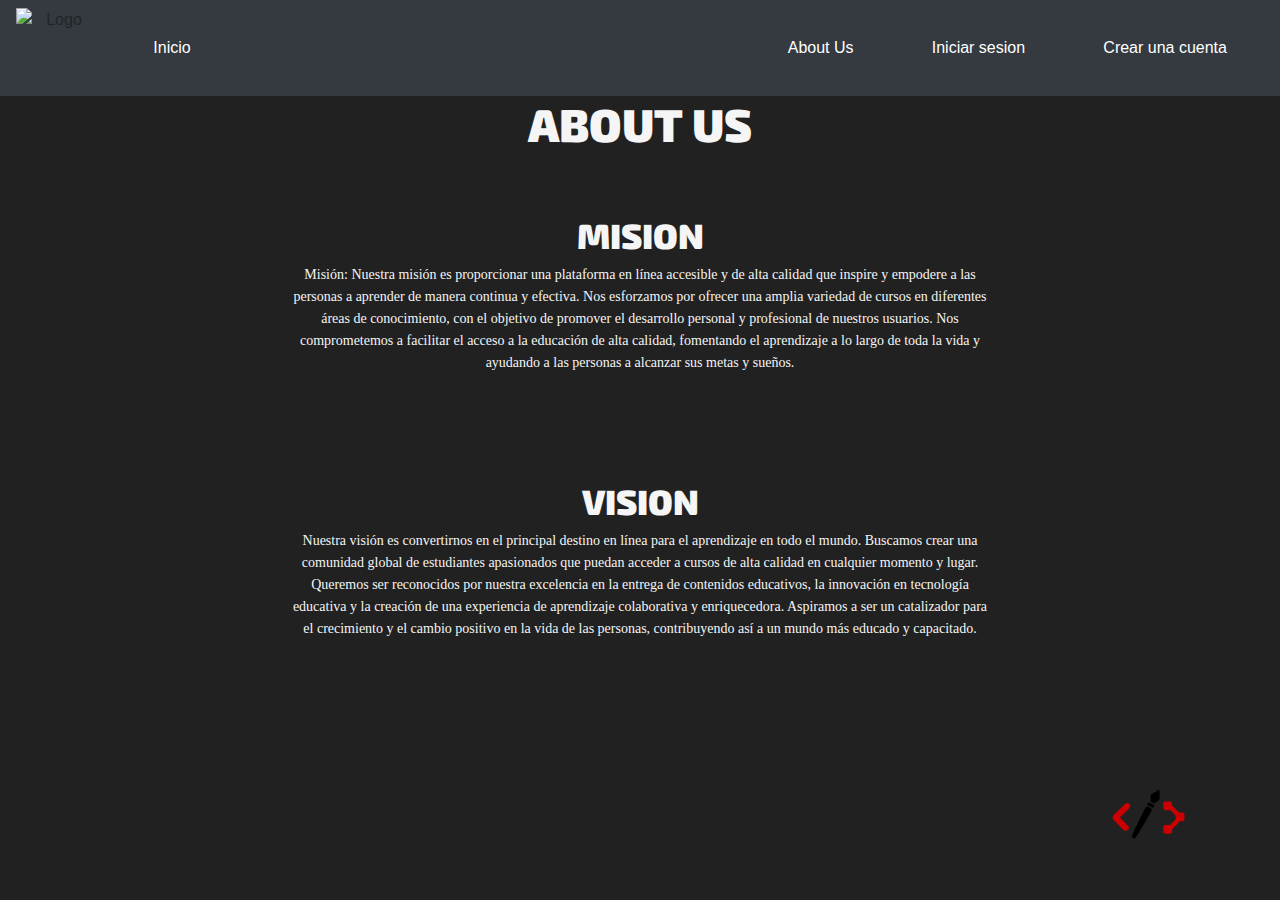
==== html/Acerca_de.html @ 177e8786 "se agregaron todas las paginas" ====
<!DOCTYPE html>
<html lang="en">

<head>
    <meta charset="UTF-8">
    <meta name="viewport" content="width=device-width, initial-scale=1.0">
    <link href="//maxcdn.bootstrapcdn.com/bootstrap/4.1.1/css/bootstrap.min.css" rel="stylesheet" id="bootstrap-css">
    <script src="//maxcdn.bootstrapcdn.com/bootstrap/4.1.1/js/bootstrap.min.js"></script>
    <script src="//cdnjs.cloudflare.com/ajax/libs/jquery/3.2.1/jquery.min.js"></script>
    <!--texta alaig-->
    <link href="//maxcdn.bootstrapcdn.com/bootstrap/4.1.1/css/bootstrap.min.css" rel="stylesheet" id="bootstrap-css">
    <script src="//maxcdn.bootstrapcdn.com/bootstrap/4.1.1/js/bootstrap.min.js"></script>
    <script src="//cdnjs.cloudflare.com/ajax/libs/jquery/3.2.1/jquery.min.js"></script>


    <link rel="stylesheet" href="../assets/CSS/Acerca_de.css">
    <title>Document</title>
</head>

<body>


    <header>
        <nav class="navbar navbar-expand-lg navbar-dark bg-dark ">
            <img src="assets/img/OIG.jpeg" alt="Logo" width="80" height="80"
                class="d-inline-block align-top imagen-redondeada">

            <!--src="https://d1yjjnpx0p53s8.cloudfront.net/styles/logo-thumbnail/s3/0022/4736/brand.gif?itok=QRK3Br9L" -->
            <a class="navbar-brand" href="#"><img height="100" src="/HTML/Carpeta2/assets/imagenes/logo.png" alt=""></a>
            <button class="navbar-toggler" type="button" data-toggle="collapse" data-target="#navbarSupportedContent"
                aria-controls="navbarSupportedContent" aria-expanded="false" aria-label="Toggle navigation">
                <span class="navbar-toggler-icon"></span>
            </button>
            <div class="collapse navbar-collapse" id="navbarSupportedContent">

                <ul class="navbar-nav mr-auto">
                    <li class="nav-item active">
                        <a class="nav-link" href="#"><img src="assets/img/work-from-home.png" alt="" height="30"> Inicio
                            <span class="sr-only">(current)</span></a>
                    </li>
                </ul>


                <ul class="navbar-nav mr-auto">

                </ul>
                <ul class="navbar-nav mr-auto">

                </ul>
                <ul class="navbar-nav mr-auto">

                </ul>

                <ul class="navbar-nav mr-auto">

                </ul>

                <ul class="navbar-nav mr-auto">

                </ul>
                <ul class="navbar-nav mr-auto">

                </ul>

                <ul class="navbar-nav mr-auto">

                </ul>
                <ul class="navbar-nav mr-auto">
                </ul>
                <ul class="navbar-nav mr-auto">

                </ul>
                <ul class="navbar-nav mr-auto">
                    <li class="nav-item active">
                        <a class="nav-link" href="html/Acerca_de.html"><img src="assets/img/acerca-de.png" alt=""
                                height="30"> About Us<span class="sr-only">(current)</span></a>
                    </li>
                </ul>

                <ul class="navbar-nav mr-auto">
                    <li class="nav-item active">
                        <a class="nav-link" href="html/login.html"> <img src="assets/img/iniciar-sesion.png" alt=""
                                height="30">
                            Iniciar sesion <span class="sr-only">(current)</span></a>
                    </li>
                </ul>
                <ul class="navbar-nav mr-auto">
                    <li class="nav-item active">
                        <a class="nav-link" href="html/registro.html"><img src="assets/img/anadir-cuenta.png" alt=""
                                height="30"> Crear
                            una cuenta<span class="sr-only">(current)</span></a>
                    </li>
                </ul>

            </div>
        </nav>


    </header>


    <!--pagina -->
    <h1>
        ABOUT US
        <br>
        <img src="https://image.ibb.co/nk616F/Layer_1_copy_21.png" width="47" height="11" align="center">
    </h1>
    <h2>MISION</h2>
    <article>
        <p>
            Misión:
            Nuestra misión es proporcionar una plataforma en línea accesible y de alta calidad que inspire y empodere a
            las personas a aprender de manera continua y efectiva. Nos esforzamos por ofrecer una amplia variedad de
            cursos en diferentes áreas de conocimiento, con el objetivo de promover el desarrollo personal y profesional
            de nuestros usuarios. Nos comprometemos a facilitar el acceso a la educación de alta calidad, fomentando el
            aprendizaje a lo largo de toda la vida y ayudando a las personas a alcanzar sus metas y sueños.
        </p>
    </article>

    <h2>Vision</h2>
    <article>
        <p>
            Nuestra visión es convertirnos en el principal destino en línea para el aprendizaje en todo el mundo.
            Buscamos crear una comunidad global de estudiantes apasionados que puedan acceder a cursos de alta calidad
            en cualquier momento y lugar. Queremos ser reconocidos por nuestra excelencia en la entrega de contenidos
            educativos, la innovación en tecnología educativa y la creación de una experiencia de aprendizaje
            colaborativa y enriquecedora. Aspiramos a ser un catalizador para el crecimiento y el cambio positivo en la
            vida de las personas, contribuyendo así a un mundo más educado y capacitado.
        </p>
    </article>

    <div class="logo">
        <svg version="1.0" xmlns="http://www.w3.org/2000/svg" width="200.000000pt" height="137.000000pt"
            viewBox="0 0 100.000000 499.000000" preserveAspectRatio="xMidYMid meet">
            <g transform="translate(0,200) scale(0.100000,-0.100000)" fill="#c00" stroke="none">
                <g class="all">
                    <g class="over">
                        <path d="M1412 1018 c-8 -8 -12 -47 -12 -108 0 -61 4 -100 12 -108 7 -7 44
        -12 97 -12 l86 0 72 -72 c71 -71 73 -74 73 -123 0 -50 -1 -52 -78 -128 l-77
        -77 -81 0 c-49 0 -85 -5 -92 -12 -16 -16 -16 -200 0 -216 16 -16 200 -16 216
        0 7 7 12 35 12 63 l0 50 108 108 107 107 51 0 c27 0 55 5 62 12 16 16 16 200
        0 216 -7 7 -40 12 -78 12 l-65 0 -93 93 c-89 89 -92 94 -92 138 0 25 -5 50
        -12 57 -16 16 -200 16 -216 0z" />
                    </g>
                    <g class="less">
                        <path d="M200 813 l-180 -178 0 -45 c0 -44 1 -46 158 -202 148 -147 161 -158
        196 -158 48 0 86 36 86 81 0 28 -17 49 -122 156 l-122 123 142 143 c125 125
        142 146 142 175 0 45 -38 82 -84 82 -32 0 -51 -16 -216 -177z" />
                    </g>
                    <g class="pen">
                        <path d="M1171 1285 l-115 -73 -1 -90 -1 -90 53 -26 54 -26 49 39 c28 22 59
        43 70 46 19 6 20 15 20 151 0 79 -3 144 -7 143 -5 0 -59 -34 -122 -74z" />
                        <path d="M976 974 c-9 -20 -16 -37 -14 -39 2 -1 38 -20 80 -43 l77 -41 21 33
        c11 18 20 36 20 39 0 6 -150 87 -161 87 -3 0 -13 -16 -23 -36z" />
                        <path d="M932 888 c-21 -26 -222 -426 -307 -612 -58 -127 -84 -197 -81 -211 7
        -26 56 -50 84 -41 25 8 428 683 465 778 5 14 -7 25 -56 52 -82 46 -92 49 -105
        34z" />
                    </g>
                </g>
            </g>
        </svg>
    </div>
</body>

</html>
---- assets/CSS/Acerca_de.css ----
@import url('https://fonts.googleapis.com/css?family=Exo+2:700');

* {
    margin: 0 auto;
    padding: 0;
}

body {
    background: url("https://image.ibb.co/mJ9tLa/image.png");
    background-color: #212121;
    background-blend-mode: overlay;
    background-position: center;
    background-size: cover;
    text-align: center;
}

h1 {
    color: whitesmoke;
    font-family: 'Exo 2', sans-serif;
    font-size: 46px;
    font-weight: 900;
    text-transform: uppercase;
}
h2 {
    color: whitesmoke;
    font-family: 'Exo 2', sans-serif;
    font-size: 35px;
    font-weight: 900;
    text-transform: uppercase;
}
p {
    max-width: 700px;
    min-height: 200px;
    padding: 0;
    color: whitesmoke;
    font-family: OpenSans;
    font-size: 14px;
    font-weight: 300;
    line-height: 22px;
}

.square {
    height: 60px;
    width: 60px;
    border: 1px dashed white;
    margin: 0 0 0 55px;
    /*   padding: 1px; resize squares */
    background-color: rgba(255, 255, 255, 0.2);
    display: inline-block;
    transform: rotateZ(44deg);
}

.square:hover {
    background-color: rgba(27, 182, 239, 0.2);
    transition: ease 0.2s;
    cursor: pointer;
}

.square .icons {
    position: absolute;
    transform: rotateZ(-44deg);
    margin: 20px 0 0px 21px;
}

.fa-facebook,
.fa-twitter,
.fa-dribbbler,
.fa-youtube,
.fa-dribbble {
    width: 11px;
    height: 22px;
    color: white;
    font-family: FontAwesome;
    font-size: 23px;
    font-weight: 400;
    text-transform: uppercase;
}

.square:hover .fa-facebook {
    color: rgba(59, 89, 152, 1)
}

.square:hover .fa-twitter {
    color: rgba(27, 182, 239, 1)
}

.square:hover .fa-dribbble {
    color: rgba(199, 59, 111, 1)
}

.square:hover .fa-youtube {
    color: rgba(229, 45, 39, 1)
}

.logo {
    margin: 1em;
    position: fixed;
    bottom: -72px;
    z-index: 99999999999;
    right: 0;
}

svg {}

.pen {
    fill: black;
    animation: rotateInDownLeft 3s forwards;
}

.all {
    animation: rotateOut 3s forwards;
}

@keyframes rotateInDownLeft {
    from {
        transform-origin: left bottom;
        transform: rotate3d(0, 0, 0, 0deg);
        opacity: 1;
    }

    to {
        -webkit-transform-origin: left bottom;
        transform-origin: left bottom;
        transform: ;
        transform: translateX(850px) translateY(-83px) rotate3d(0, 0, 1, -60deg);
        opacity: 1;
    }
}

@keyframes rotateOut {
    from {
        -webkit-transform-origin: center;
        transform-origin: center;
        opacity: 1;
    }

    to {
        -webkit-transform-origin: center;
        transform-origin: center;
        -webkit-transform: rotate3d(0, 0, 1, 90deg);
        transform: rotate3d(0, 0, 1, 90deg);
        opacity: 1;
    }
}
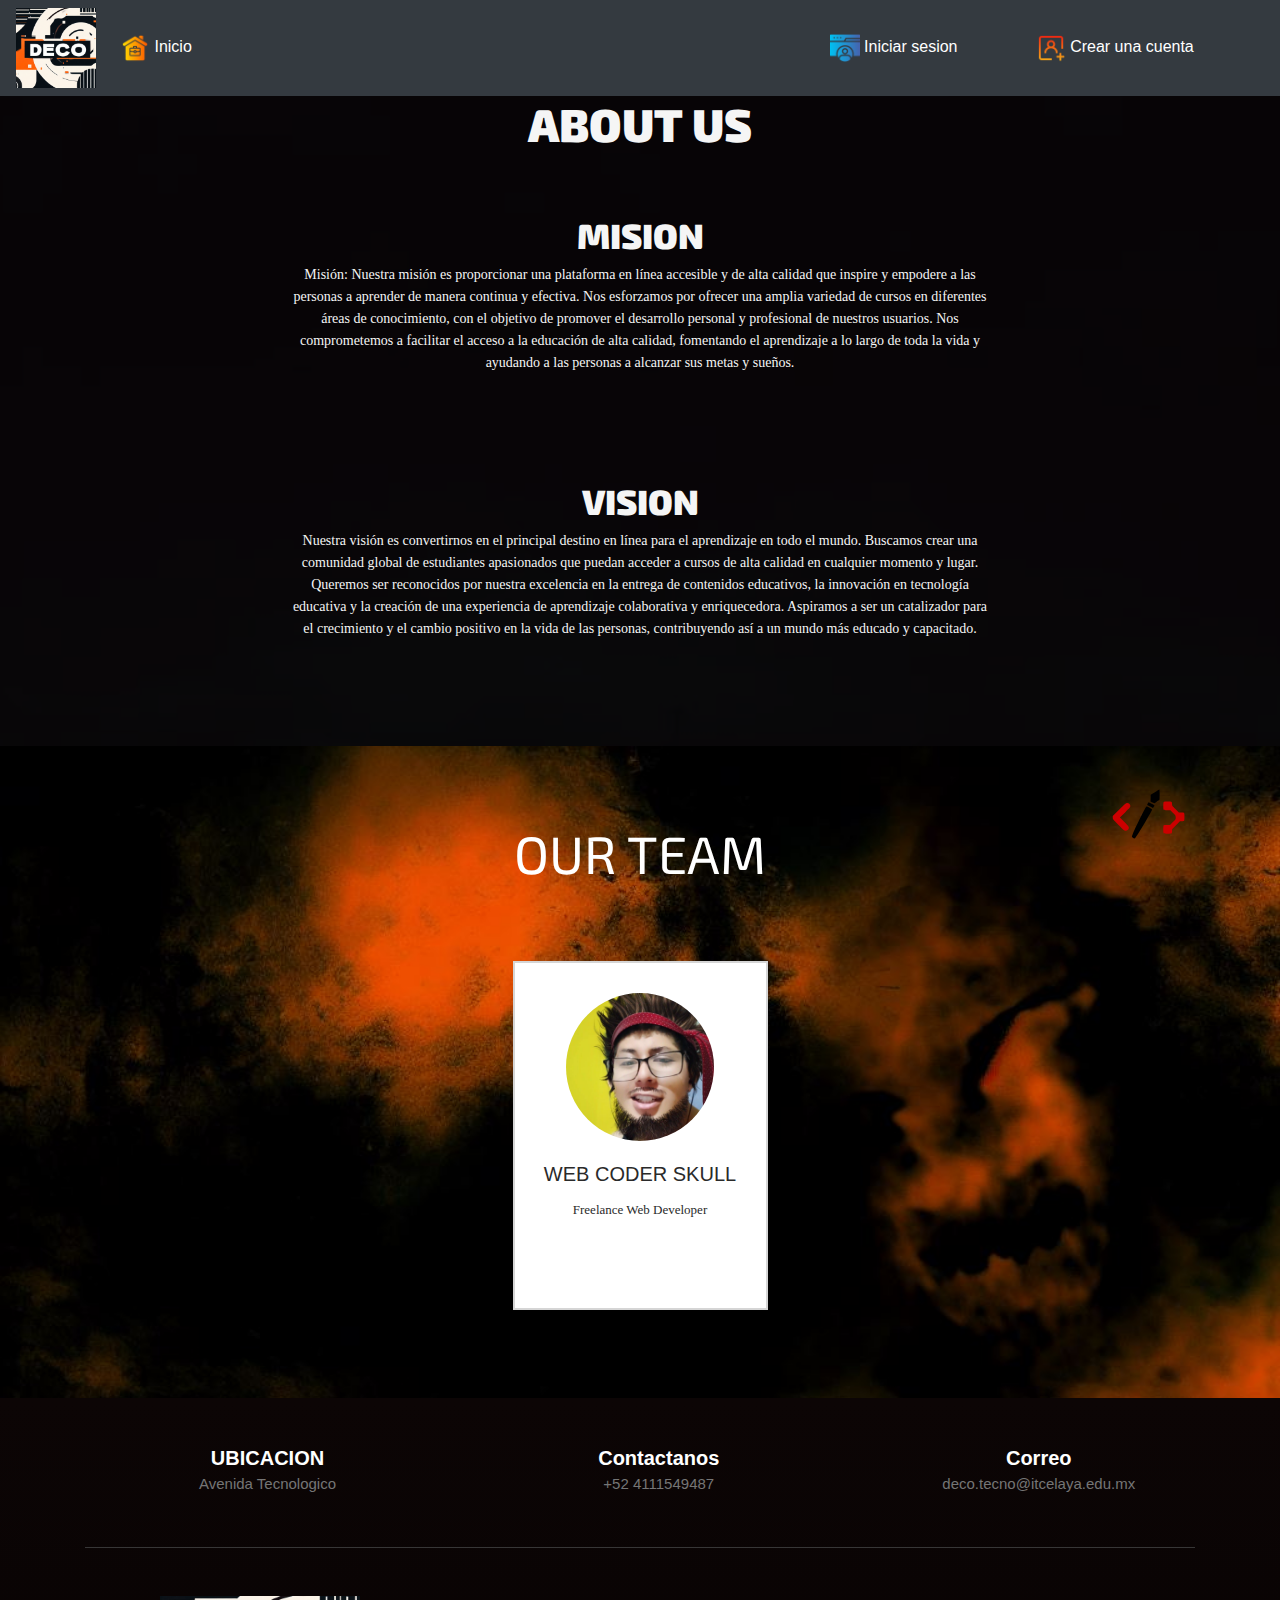
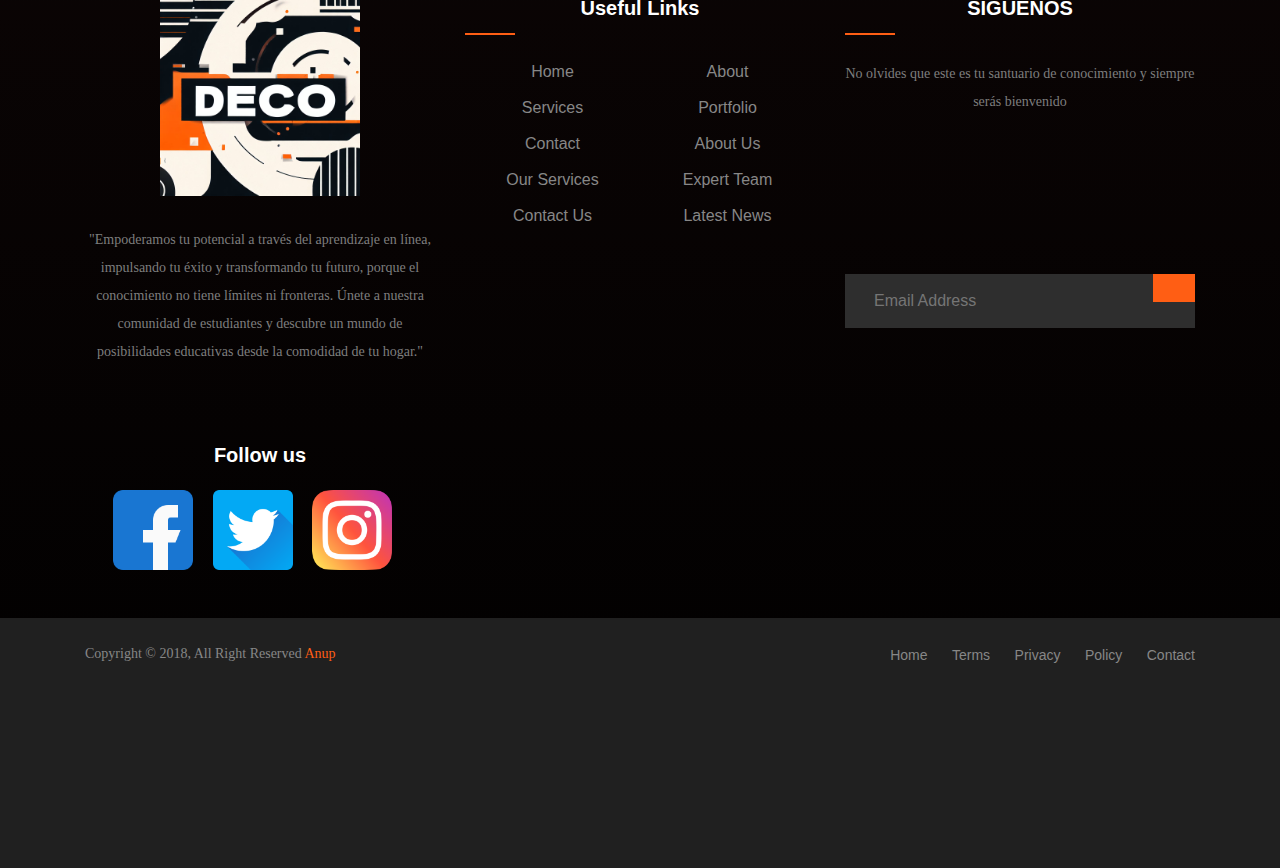
==== commit 6be19f7e: "release Version final" ====
--- a/html/Acerca_de.html
+++ b/html/Acerca_de.html
@@ -11,6 +11,12 @@
     <link href="//maxcdn.bootstrapcdn.com/bootstrap/4.1.1/css/bootstrap.min.css" rel="stylesheet" id="bootstrap-css">
     <script src="//maxcdn.bootstrapcdn.com/bootstrap/4.1.1/js/bootstrap.min.js"></script>
     <script src="//cdnjs.cloudflare.com/ajax/libs/jquery/3.2.1/jquery.min.js"></script>
+    <link href="//maxcdn.bootstrapcdn.com/bootstrap/4.1.1/css/bootstrap.min.css" rel="stylesheet" id="bootstrap-css">
+    <script src="//maxcdn.bootstrapcdn.com/bootstrap/4.1.1/js/bootstrap.min.js"></script>
+    <script src="//cdnjs.cloudflare.com/ajax/libs/jquery/3.2.1/jquery.min.js"></script>
+    <!------ Include the above in your HEAD tag ---------->
+
+    <link rel="stylesheet" href="https://stackpath.bootstrapcdn.com/font-awesome/4.7.0/css/font-awesome.min.css">
 
 
     <link rel="stylesheet" href="../assets/CSS/Acerca_de.css">
@@ -22,7 +28,7 @@
 
     <header>
         <nav class="navbar navbar-expand-lg navbar-dark bg-dark ">
-            <img src="assets/img/OIG.jpeg" alt="Logo" width="80" height="80"
+            <img src="../assets/img/OIG.jpeg" alt="Logo" width="80" height="80"
                 class="d-inline-block align-top imagen-redondeada">
 
             <!--src="https://d1yjjnpx0p53s8.cloudfront.net/styles/logo-thumbnail/s3/0022/4736/brand.gif?itok=QRK3Br9L" -->
@@ -35,7 +41,8 @@
 
                 <ul class="navbar-nav mr-auto">
                     <li class="nav-item active">
-                        <a class="nav-link" href="#"><img src="assets/img/work-from-home.png" alt="" height="30"> Inicio
+                        <a class="nav-link" href="../index.html"><img src="../assets/img/work-from-home.png" alt=""
+                                height="30"> Inicio
                             <span class="sr-only">(current)</span></a>
                     </li>
                 </ul>
@@ -70,23 +77,17 @@
                 <ul class="navbar-nav mr-auto">
 
                 </ul>
+
                 <ul class="navbar-nav mr-auto">
                     <li class="nav-item active">
-                        <a class="nav-link" href="html/Acerca_de.html"><img src="assets/img/acerca-de.png" alt=""
-                                height="30"> About Us<span class="sr-only">(current)</span></a>
-                    </li>
-                </ul>
-
-                <ul class="navbar-nav mr-auto">
-                    <li class="nav-item active">
-                        <a class="nav-link" href="html/login.html"> <img src="assets/img/iniciar-sesion.png" alt=""
+                        <a class="nav-link" href="html/login.html"> <img src="../assets/img/iniciar-sesion.png" alt=""
                                 height="30">
                             Iniciar sesion <span class="sr-only">(current)</span></a>
                     </li>
                 </ul>
                 <ul class="navbar-nav mr-auto">
                     <li class="nav-item active">
-                        <a class="nav-link" href="html/registro.html"><img src="assets/img/anadir-cuenta.png" alt=""
+                        <a class="nav-link" href="html/registro.html"><img src="../assets/img/anadir-cuenta.png" alt=""
                                 height="30"> Crear
                             una cuenta<span class="sr-only">(current)</span></a>
                     </li>
@@ -99,7 +100,7 @@
     </header>
 
 
-    <!--pagina -->
+    <!--pagina  https://codepen.io/HYPNOS/pen/jBBeVe -->
     <h1>
         ABOUT US
         <br>
@@ -128,6 +129,28 @@
             vida de las personas, contribuyendo así a un mundo más educado y capacitado.
         </p>
     </article>
+
+    <section class="our-webcoderskull padding-lg">
+        <div class="container">
+            <div class="row heading heading-icon">
+                <h2>Our Team</h2>
+            </div>
+            <ul class="row">
+                <li class="col-12 col-md-6 col-lg-3">
+                    <div class="cnt-block equal-hight" style="height: 349px;">
+                        <figure><img src="../assets/img/Miguelñ.jpg" class="img-responsive" alt="">
+                        </figure>
+                        <h3><a href="https://www.facebook.com/profile.php?id=100008905050490">Web coder skull</a></h3>
+                        <p>Freelance Web Developer</p>
+                        <ul class="follow-us clearfix">
+                            <li><a href="#"><i class="fa fa-facebook" aria-hidden="true"></i></a></li>
+                            <li><a href="#"><i class="fa fa-twitter" aria-hidden="true"></i></a></li>
+                            <li><a href="#"><i class="fa fa-linkedin" aria-hidden="true"></i></a></li>
+                        </ul>
+                    </div>
+            </ul>
+        </div>
+    </section>
 
     <div class="logo">
         <svg version="1.0" xmlns="http://www.w3.org/2000/svg" width="200.000000pt" height="137.000000pt"
@@ -160,6 +183,127 @@
             </g>
         </svg>
     </div>
+
+    <footer class="footer-section">
+        <div class="container">
+            <div class="footer-cta pt-5 pb-5">
+                <div class="row">
+                    <div class="col-xl-4 col-md-4 mb-30">
+                        <div class="single-cta">
+                            <i class="fas fa-map-marker-alt"></i>
+                            <div class="cta-text">
+                                <h4>UBICACION</h4>
+                                <span>Avenida Tecnologico</span>
+                            </div>
+                        </div>
+                    </div>
+                    <div class="col-xl-4 col-md-4 mb-30">
+                        <div class="single-cta">
+                            <i class="fas fa-phone"></i>
+                            <div class="cta-text">
+                                <h4>Contactanos</h4>
+                                <span>+52 4111549487</span>
+                            </div>
+                        </div>
+                    </div>
+                    <div class="col-xl-4 col-md-4 mb-30">
+                        <div class="single-cta">
+                            <i class="far fa-envelope-open"></i>
+                            <div class="cta-text">
+                                <h4>Correo</h4>
+                                <span>deco.tecno@itcelaya.edu.mx</span>
+                            </div>
+                        </div>
+                    </div>
+                </div>
+            </div>
+            <div class="footer-content pt-5 pb-5">
+                <div class="row">
+                    <div class="col-xl-4 col-lg-4 mb-50">
+                        <div class="footer-widget">
+                            <div class="footer-logo">
+                                <a href="../index.html"><img src="../assets/img/OIG.jpeg" class="img-fluid"
+                                        alt="logo"></a>
+                            </div>
+                            <div class="footer-text">
+                                <p>"Empoderamos tu potencial a través del aprendizaje en línea, impulsando tu éxito y
+                                    transformando tu futuro, porque el conocimiento no tiene límites ni fronteras. Únete
+                                    a nuestra comunidad de estudiantes y descubre un mundo de posibilidades educativas
+                                    desde la comodidad de tu hogar."</p>
+                            </div>
+                            <div class="footer-social-icon">
+                                <span>Follow us</span>
+                                <a href="#"><img src="../assets/img/facebook.png" alt="Logo" width="80" height="80"
+                                        class="d-inline-block align-top"></a>
+                                <a href="#"><img src="../assets/img/gorjeo.png" alt="Logo" width="80" height="80"
+                                        class="d-inline-block align-top"></a>
+                                <a href="#"><img src="../assets/img/instagram.png" alt="Logo" width="80" height="80"
+                                        class="d-inline-block align-top"></a>
+                            </div>
+                        </div>
+                    </div>
+                    <div class="col-xl-4 col-lg-4 col-md-6 mb-30">
+                        <div class="footer-widget">
+                            <div class="footer-widget-heading">
+                                <h3>Useful Links</h3>
+                            </div>
+                            <ul>
+                                <li><a href="#">Home</a></li>
+                                <li><a href="#">about</a></li>
+                                <li><a href="#">services</a></li>
+                                <li><a href="#">portfolio</a></li>
+                                <li><a href="#">Contact</a></li>
+                                <li><a href="#">About us</a></li>
+                                <li><a href="#">Our Services</a></li>
+                                <li><a href="#">Expert Team</a></li>
+                                <li><a href="#">Contact us</a></li>
+                                <li><a href="#">Latest News</a></li>
+                            </ul>
+                        </div>
+                    </div>
+                    <div class="col-xl-4 col-lg-4 col-md-6 mb-50">
+                        <div class="footer-widget">
+                            <div class="footer-widget-heading">
+                                <h3>SIGUENOS</h3>
+                            </div>
+                            <div class="footer-text mb-25">
+                                <p>No olvides que este es tu santuario de conocimiento y siempre serás bienvenido</p>
+                            </div>
+                            <div class="subscribe-form">
+                                <form action="#">
+                                    <input type="text" placeholder="Email Address">
+                                    <button><i class="fab fa-telegram-plane"></i></button>
+                                </form>
+                            </div>
+                        </div>
+                    </div>
+                </div>
+            </div>
+        </div>
+        <div class="copyright-area">
+            <div class="container">
+                <div class="row">
+                    <div class="col-xl-6 col-lg-6 text-center text-lg-left">
+                        <div class="copyright-text">
+                            <p>Copyright &copy; 2018, All Right Reserved <a
+                                    href="https://codepen.io/anupkumar92/">Anup</a></p>
+                        </div>
+                    </div>
+                    <div class="col-xl-6 col-lg-6 d-none d-lg-block text-right">
+                        <div class="footer-menu">
+                            <ul>
+                                <li><a href="#">Home</a></li>
+                                <li><a href="#">Terms</a></li>
+                                <li><a href="#">Privacy</a></li>
+                                <li><a href="#">Policy</a></li>
+                                <li><a href="#">Contact</a></li>
+                            </ul>
+                        </div>
+                    </div>
+                </div>
+            </div>
+        </div>
+    </footer>
 </body>
 
 </html>--- a/assets/CSS/Acerca_de.css
+++ b/assets/CSS/Acerca_de.css
@@ -6,7 +6,7 @@
 }
 
 body {
-    background: url("https://image.ibb.co/mJ9tLa/image.png");
+    background: url("../img/OIG\ \(1\).jpeg");
     background-color: #212121;
     background-blend-mode: overlay;
     background-position: center;
@@ -21,6 +21,7 @@
     font-weight: 900;
     text-transform: uppercase;
 }
+
 h2 {
     color: whitesmoke;
     font-family: 'Exo 2', sans-serif;
@@ -28,6 +29,7 @@
     font-weight: 900;
     text-transform: uppercase;
 }
+
 p {
     max-width: 700px;
     min-height: 200px;
@@ -141,4 +143,482 @@
         transform: rotate3d(0, 0, 1, 90deg);
         opacity: 1;
     }
-}+}
+
+
+/*integrantes */
+.row.heading h2 {
+    color: #fff;
+    font-size: 52.52px;
+    line-height: 95px;
+    font-weight: 400;
+    text-align: center;
+    margin: 0 0 40px;
+    padding-bottom: 20px;
+    text-transform: uppercase;
+}
+
+ul {
+    margin: 0;
+    padding: 0;
+    list-style: none;
+}
+
+.heading.heading-icon {
+    display: block;
+}
+
+.padding-lg {
+    display: block;
+    padding-top: 60px;
+    padding-bottom: 60px;
+}
+
+.practice-area.padding-lg {
+    padding-bottom: 55px;
+    padding-top: 55px;
+}
+
+.practice-area .inner {
+    border: 1px solid #999999;
+    text-align: center;
+    margin-bottom: 28px;
+    padding: 40px 25px;
+}
+
+.our-webcoderskull .cnt-block:hover {
+    box-shadow: 0px 0px 10px rgba(0, 0, 0, 0.3);
+    border: 0;
+}
+
+.practice-area .inner h3 {
+    color: #3c3c3c;
+    font-size: 24px;
+    font-weight: 500;
+    font-family: 'Poppins', sans-serif;
+    padding: 10px 0;
+}
+
+.practice-area .inner p {
+    font-size: 14px;
+    line-height: 22px;
+    font-weight: 400;
+}
+
+.practice-area .inner img {
+    display: inline-block;
+}
+
+
+.our-webcoderskull {
+    background: url("../img/OIG\ \(2\).jpeg") no-repeat center top / cover;
+
+}
+
+.our-webcoderskull .cnt-block {
+    float: left;
+    width: 100%;
+    background: #fff;
+    padding: 30px 20px;
+    text-align: center;
+    border: 2px solid #d5d5d5;
+    margin: 0 0 28px;
+}
+
+.our-webcoderskull .cnt-block figure {
+    width: 148px;
+    height: 148px;
+    border-radius: 100%;
+    display: inline-block;
+    margin-bottom: 15px;
+}
+
+.our-webcoderskull .cnt-block img {
+    width: 148px;
+    height: 148px;
+    border-radius: 100%;
+}
+
+.our-webcoderskull .cnt-block h3 {
+    color: #2a2a2a;
+    font-size: 20px;
+    font-weight: 500;
+    padding: 6px 0;
+    text-transform: uppercase;
+}
+
+.our-webcoderskull .cnt-block h3 a {
+    text-decoration: none;
+    color: #2a2a2a;
+}
+
+.our-webcoderskull .cnt-block h3 a:hover {
+    color: #337ab7;
+}
+
+.our-webcoderskull .cnt-block p {
+    color: #2a2a2a;
+    font-size: 13px;
+    line-height: 20px;
+    font-weight: 400;
+}
+
+.our-webcoderskull .cnt-block .follow-us {
+    margin: 20px 0 0;
+}
+
+.our-webcoderskull .cnt-block .follow-us li {
+    display: inline-block;
+    width: auto;
+    margin: 0 5px;
+}
+
+.our-webcoderskull .cnt-block .follow-us li .fa {
+    font-size: 24px;
+    color: #767676;
+}
+
+.our-webcoderskull .cnt-block .follow-us li .fa:hover {
+    color: #025a8e;
+}
+
+
+
+
+/*footer*/
+ul {
+    margin: 0px;
+    padding: 0px;
+}
+
+.footer-section {
+    background: linear-gradient(to bottom, rgb(12, 5, 5), #000000);
+    position: relative;
+}
+
+.footer-cta {
+    border-bottom: 1px solid #373636;
+}
+
+.single-cta i {
+    color: #ff5e14;
+    font-size: 30px;
+    float: left;
+    margin-top: 8px;
+}
+
+.cta-text {
+    padding-left: 15px;
+    display: inline-block;
+}
+
+.cta-text h4 {
+    color: #fff;
+    font-size: 20px;
+    font-weight: 600;
+    margin-bottom: 2px;
+}
+
+.cta-text span {
+    color: #757575;
+    font-size: 15px;
+}
+
+.footer-content {
+    position: relative;
+    z-index: 2;
+}
+
+.footer-pattern img {
+    position: absolute;
+    top: 0;
+    left: 0;
+    height: 330px;
+    background-size: cover;
+    background-position: 100% 100%;
+}
+
+.footer-logo {
+    margin-bottom: 30px;
+}
+
+.footer-logo img {
+    max-width: 200px;
+}
+
+.footer-text p {
+    margin-bottom: 14px;
+    font-size: 14px;
+    color: #7e7e7e;
+    line-height: 28px;
+}
+
+.footer-social-icon span {
+    color: #fff;
+    display: block;
+    font-size: 20px;
+    font-weight: 700;
+    font-family: 'Poppins', sans-serif;
+    margin-bottom: 20px;
+}
+
+.footer-social-icon a {
+    color: #fff;
+    font-size: 16px;
+    margin-right: 15px;
+}
+
+.footer-social-icon i {
+    height: 40px;
+    width: 40px;
+    text-align: center;
+    line-height: 38px;
+    border-radius: 50%;
+}
+
+.facebook-bg {
+    background: #3B5998;
+}
+
+.twitter-bg {
+    background: #55ACEE;
+}
+
+.google-bg {
+    background: #DD4B39;
+}
+
+.footer-widget-heading h3 {
+    color: #fff;
+    font-size: 20px;
+    font-weight: 600;
+    margin-bottom: 40px;
+    position: relative;
+}
+
+.footer-widget-heading h3::before {
+    content: "";
+    position: absolute;
+    left: 0;
+    bottom: -15px;
+    height: 2px;
+    width: 50px;
+    background: #ff5e14;
+}
+
+.footer-widget ul li {
+    display: inline-block;
+    float: left;
+    width: 50%;
+    margin-bottom: 12px;
+}
+
+.footer-widget ul li a:hover {
+    color: #ff5e14;
+}
+
+.footer-widget ul li a {
+    color: #878787;
+    text-transform: capitalize;
+}
+
+.subscribe-form {
+    position: relative;
+    overflow: hidden;
+}
+
+.subscribe-form input {
+    width: 100%;
+    padding: 14px 28px;
+    background: #2E2E2E;
+    border: 1px solid #2E2E2E;
+    color: #fff;
+}
+
+.subscribe-form button {
+    position: absolute;
+    right: 0;
+    background: #ff5e14;
+    padding: 13px 20px;
+    border: 1px solid #ff5e14;
+    top: 0;
+}
+
+.subscribe-form button i {
+    color: #fff;
+    font-size: 22px;
+    transform: rotate(-6deg);
+}
+
+.copyright-area {
+    background: #202020;
+    padding: 25px 0;
+}
+
+.copyright-text p {
+    margin: 0;
+    font-size: 14px;
+    color: #878787;
+}
+
+.copyright-text p a {
+    color: #ff5e14;
+}
+
+.footer-menu li {
+    display: inline-block;
+    margin-left: 20px;
+}
+
+.footer-menu li:hover a {
+    color: #ff5e14;
+}
+
+.footer-menu li a {
+    font-size: 14px;
+    color: #878787;
+}
+
+/* carucel*/
+
+/*
+Fade content bs-carousel with hero headers
+Code snippet by maridlcrmn (Follow me on Twitter @maridlcrmn) for Bootsnipp.com
+Image credits: unsplash.com
+*/
+
+/********************************/
+/*       Fade Bs-carousel       */
+/********************************/
+.fade-carousel {
+    position: relative;
+    height: 100vh;
+}
+
+.fade-carousel .carousel-inner .item {
+    height: 100vh;
+}
+
+.fade-carousel .carousel-indicators>li {
+    margin: 0 2px;
+    background-color: #f39c12;
+    border-color: #f39c12;
+    opacity: .7;
+}
+
+.fade-carousel .carousel-indicators>li.active {
+    width: 10px;
+    height: 10px;
+    opacity: 1;
+}
+
+/********************************/
+/*          Hero Headers        */
+/********************************/
+.hero {
+    position: absolute;
+    top: 50%;
+    left: 50%;
+    z-index: 3;
+    color: #fff;
+    text-align: center;
+    text-transform: uppercase;
+    text-shadow: 1px 1px 0 rgba(0, 0, 0, .75);
+    -webkit-transform: translate3d(-50%, -50%, 0);
+    -moz-transform: translate3d(-50%, -50%, 0);
+    -ms-transform: translate3d(-50%, -50%, 0);
+    -o-transform: translate3d(-50%, -50%, 0);
+    transform: translate3d(-50%, -50%, 0);
+}
+
+.hero h1 {
+    font-size: 6em;
+    font-weight: bold;
+    margin: 0;
+    padding: 0;
+}
+
+.fade-carousel .carousel-inner .item .hero {
+    opacity: 0;
+    -webkit-transition: 2s all ease-in-out .1s;
+    -moz-transition: 2s all ease-in-out .1s;
+    -ms-transition: 2s all ease-in-out .1s;
+    -o-transition: 2s all ease-in-out .1s;
+    transition: 2s all ease-in-out .1s;
+}
+
+.fade-carousel .carousel-inner .item.active .hero {
+    opacity: 1;
+    -webkit-transition: 2s all ease-in-out .1s;
+    -moz-transition: 2s all ease-in-out .1s;
+    -ms-transition: 2s all ease-in-out .1s;
+    -o-transition: 2s all ease-in-out .1s;
+    transition: 2s all ease-in-out .1s;
+}
+
+/********************************/
+/*            Overlay           */
+/********************************/
+.overlay {
+    position: absolute;
+    width: 100%;
+    height: 100%;
+    z-index: 2;
+    background-color: #080d15;
+    opacity: .7;
+}
+
+/********************************/
+/*          Custom Buttons      */
+/********************************/
+.btn.btn-lg {
+    padding: 10px 40px;
+}
+
+.btn.btn-hero,
+.btn.btn-hero:hover,
+.btn.btn-hero:focus {
+    color: #f5f5f5;
+    background-color: #1abc9c;
+    border-color: #1abc9c;
+    outline: none;
+    margin: 20px auto;
+}
+
+/********************************/
+/*       Slides backgrounds     */
+/********************************/
+.fade-carousel .slides .slide-1,
+.fade-carousel .slides .slide-2,
+.fade-carousel .slides .slide-3 {
+    height: 100vh;
+    background-size: cover;
+    background-position: center center;
+    background-repeat: no-repeat;
+}
+
+.fade-carousel .slides .slide-1 {
+    background-image: url(https://ununsplash.imgix.net/photo-1416339134316-0e91dc9ded92?q=75&fm=jpg&s=883a422e10fc4149893984019f63c818);
+}
+
+.fade-carousel .slides .slide-2 {
+    background-image: url(https://ununsplash.imgix.net/photo-1416339684178-3a239570f315?q=75&fm=jpg&s=c39d9a3bf66d6566b9608a9f1f3765af);
+}
+
+.fade-carousel .slides .slide-3 {
+    background-image: url(https://ununsplash.imgix.net/photo-1416339276121-ba1dfa199912?q=75&fm=jpg&s=9bf9f2ef5be5cb5eee5255e7765cb327);
+}
+
+/********************************/
+/*          Media Queries       */
+/********************************/
+@media screen and (min-width: 980px) {
+    .hero {
+        width: 980px;
+    }
+}
+
+@media screen and (max-width: 640px) {
+    .hero h1 {
+        font-size: 4em;
+    }
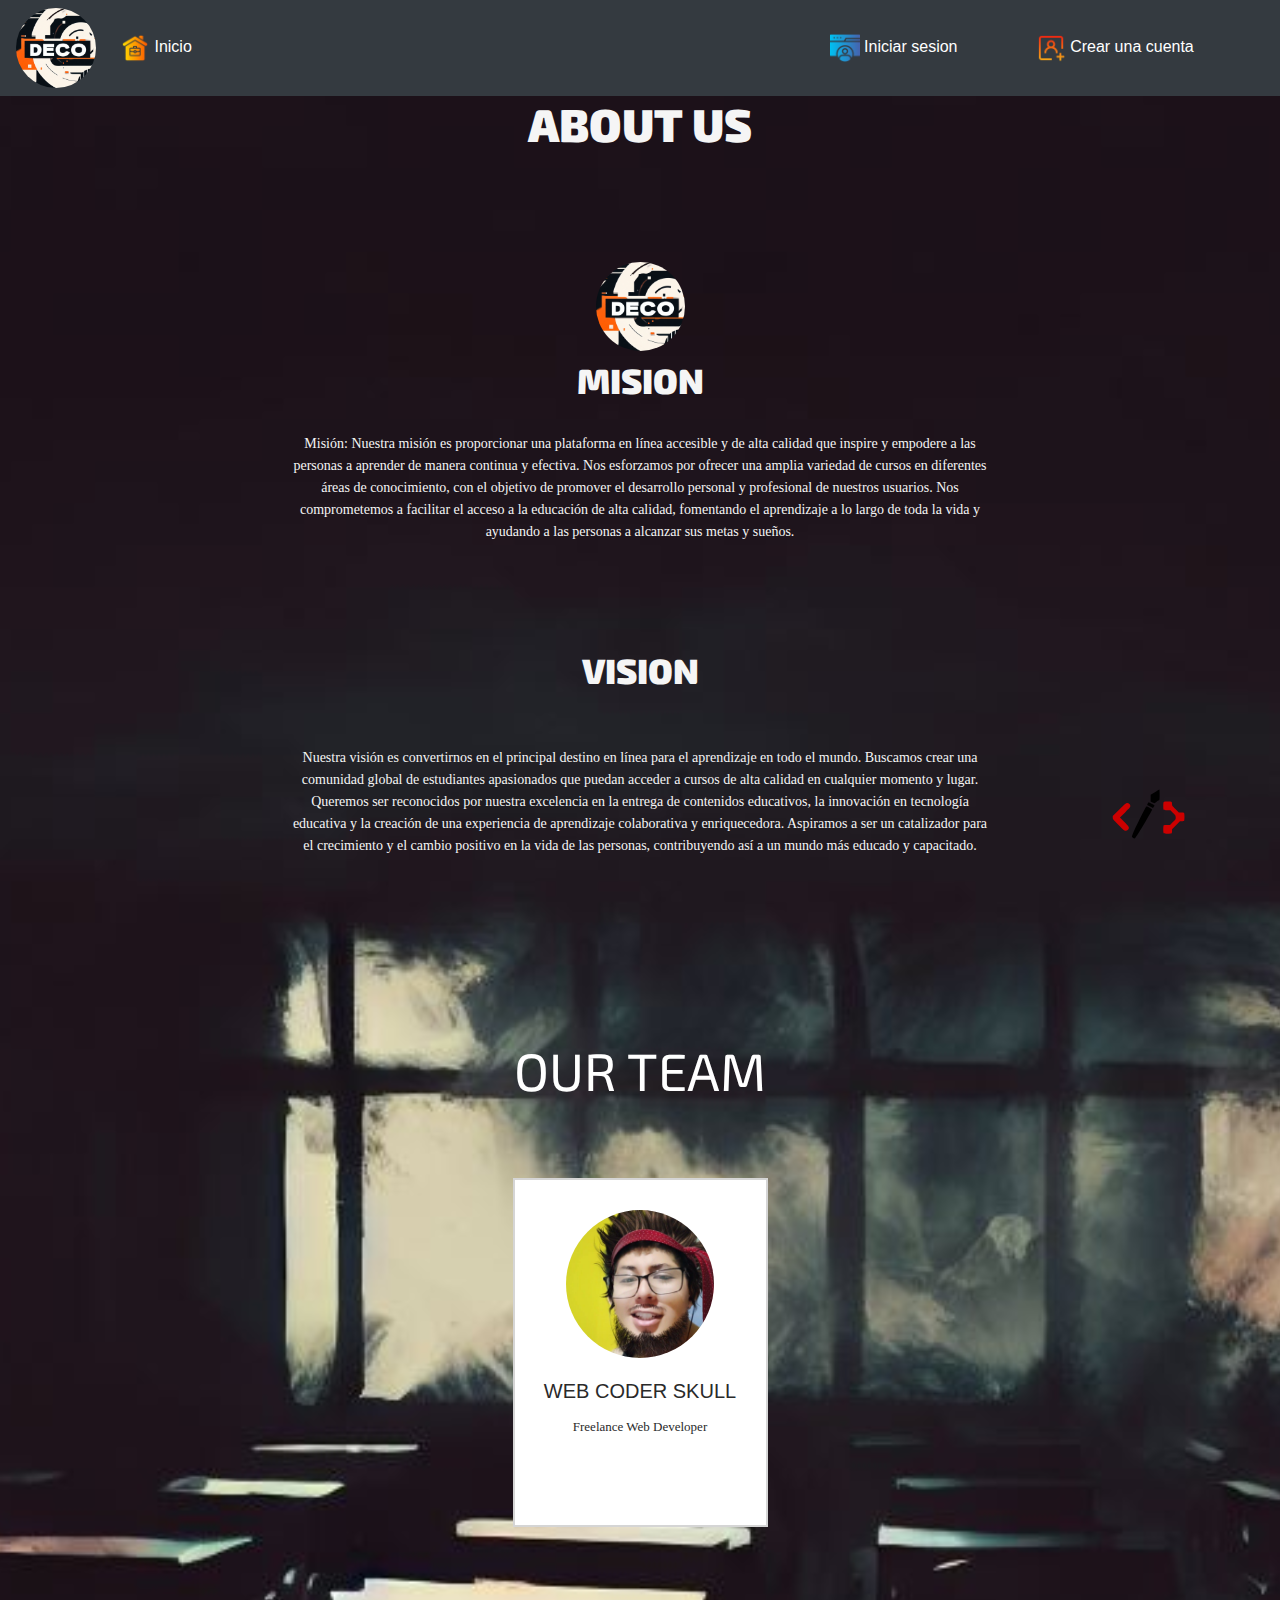
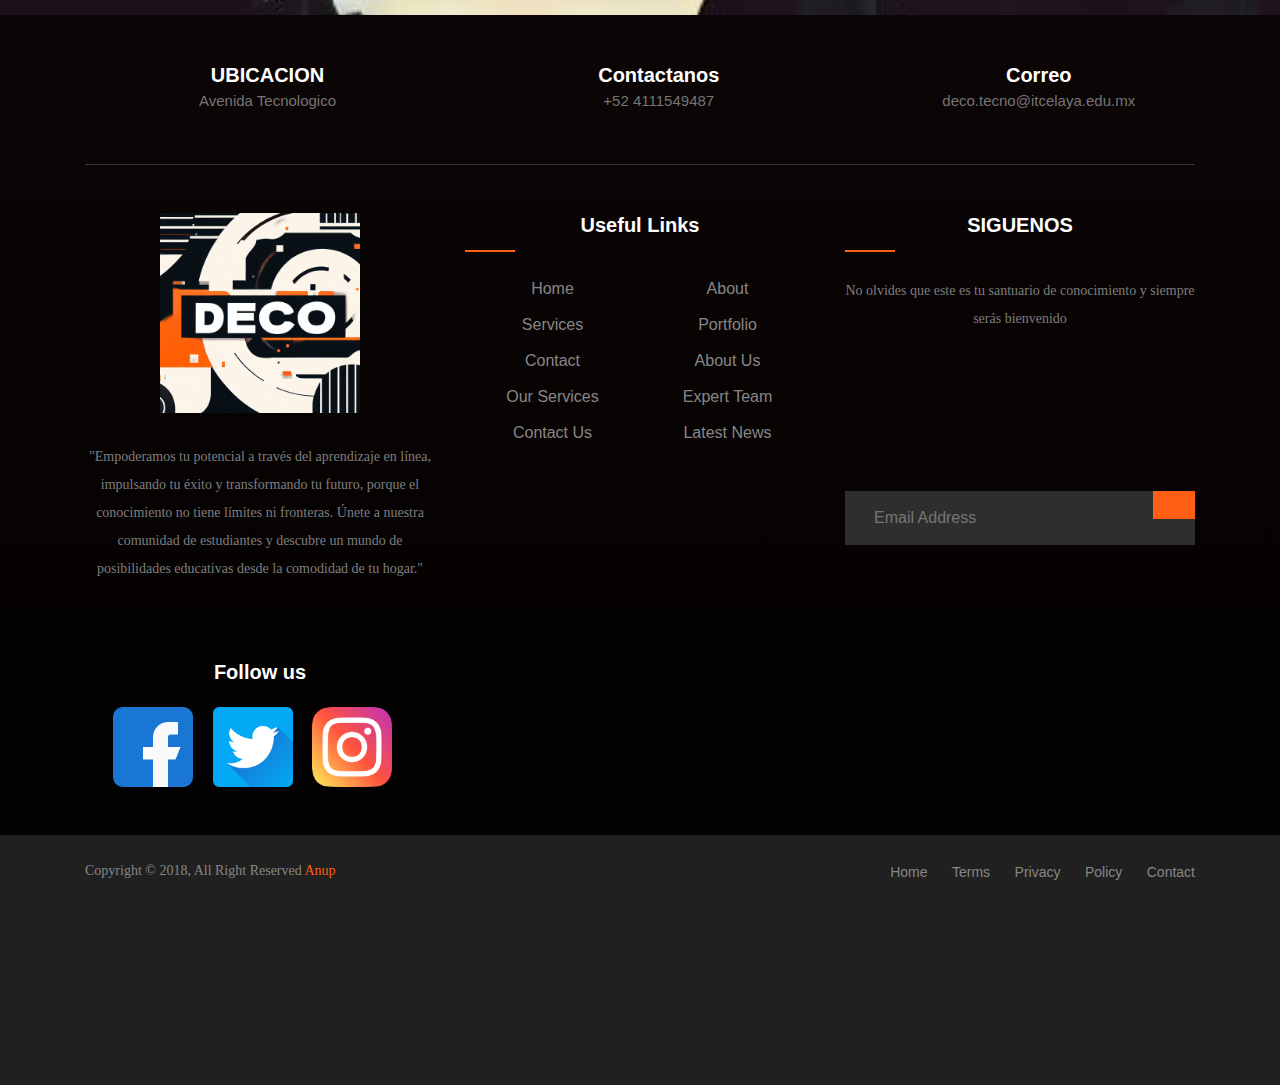
==== commit 7bc24780: "mejoras en el login" ====
--- a/html/Acerca_de.html
+++ b/html/Acerca_de.html
@@ -80,14 +80,14 @@
 
                 <ul class="navbar-nav mr-auto">
                     <li class="nav-item active">
-                        <a class="nav-link" href="html/login.html"> <img src="../assets/img/iniciar-sesion.png" alt=""
+                        <a class="nav-link" href="login.html"> <img src="../assets/img/iniciar-sesion.png" alt=""
                                 height="30">
                             Iniciar sesion <span class="sr-only">(current)</span></a>
                     </li>
                 </ul>
                 <ul class="navbar-nav mr-auto">
                     <li class="nav-item active">
-                        <a class="nav-link" href="html/registro.html"><img src="../assets/img/anadir-cuenta.png" alt=""
+                        <a class="nav-link" href="registro.html"><img src="../assets/img/anadir-cuenta.png" alt=""
                                 height="30"> Crear
                             una cuenta<span class="sr-only">(current)</span></a>
                     </li>
@@ -104,10 +104,13 @@
     <h1>
         ABOUT US
         <br>
-        <img src="https://image.ibb.co/nk616F/Layer_1_copy_21.png" width="47" height="11" align="center">
+        <br><br>
+        <img src="../assets/img/OIG.jpeg" class="imagen-redondeada" width="89" height="89">
+        <br>
     </h1>
     <h2>MISION</h2>
     <article>
+        <br>
         <p>
             Misión:
             Nuestra misión es proporcionar una plataforma en línea accesible y de alta calidad que inspire y empodere a
@@ -120,6 +123,7 @@
 
     <h2>Vision</h2>
     <article>
+        <br><br>
         <p>
             Nuestra visión es convertirnos en el principal destino en línea para el aprendizaje en todo el mundo.
             Buscamos crear una comunidad global de estudiantes apasionados que puedan acceder a cursos de alta calidad
--- a/assets/CSS/Acerca_de.css
+++ b/assets/CSS/Acerca_de.css
@@ -5,9 +5,12 @@
     padding: 0;
 }
 
+.imagen-redondeada {
+    border-radius: 50%; /* Un valor del 50% hace que la imagen tenga bordes completamente redondeados, convirtiéndola en un círculo si la imagen es cuadrada. Puedes ajustar este valor según tus preferencias. */
+  }
+
 body {
-    background: url("../img/OIG\ \(1\).jpeg");
-    background-color: #212121;
+    background: url("../img/fondoSKUll.jpeg") no-repeat center top / cover;
     background-blend-mode: overlay;
     background-position: center;
     background-size: cover;
@@ -47,7 +50,7 @@
     border: 1px dashed white;
     margin: 0 0 0 55px;
     /*   padding: 1px; resize squares */
-    background-color: rgba(255, 255, 255, 0.2);
+    background: url("") no-repeat center top / cover;
     display: inline-block;
     transform: rotateZ(44deg);
 }
@@ -211,7 +214,7 @@
 
 
 .our-webcoderskull {
-    background: url("../img/OIG\ \(2\).jpeg") no-repeat center top / cover;
+    background: url("") no-repeat center top / cover;
 
 }
 
@@ -477,148 +480,4 @@
 .footer-menu li a {
     font-size: 14px;
     color: #878787;
-}
-
-/* carucel*/
-
-/*
-Fade content bs-carousel with hero headers
-Code snippet by maridlcrmn (Follow me on Twitter @maridlcrmn) for Bootsnipp.com
-Image credits: unsplash.com
-*/
-
-/********************************/
-/*       Fade Bs-carousel       */
-/********************************/
-.fade-carousel {
-    position: relative;
-    height: 100vh;
-}
-
-.fade-carousel .carousel-inner .item {
-    height: 100vh;
-}
-
-.fade-carousel .carousel-indicators>li {
-    margin: 0 2px;
-    background-color: #f39c12;
-    border-color: #f39c12;
-    opacity: .7;
-}
-
-.fade-carousel .carousel-indicators>li.active {
-    width: 10px;
-    height: 10px;
-    opacity: 1;
-}
-
-/********************************/
-/*          Hero Headers        */
-/********************************/
-.hero {
-    position: absolute;
-    top: 50%;
-    left: 50%;
-    z-index: 3;
-    color: #fff;
-    text-align: center;
-    text-transform: uppercase;
-    text-shadow: 1px 1px 0 rgba(0, 0, 0, .75);
-    -webkit-transform: translate3d(-50%, -50%, 0);
-    -moz-transform: translate3d(-50%, -50%, 0);
-    -ms-transform: translate3d(-50%, -50%, 0);
-    -o-transform: translate3d(-50%, -50%, 0);
-    transform: translate3d(-50%, -50%, 0);
-}
-
-.hero h1 {
-    font-size: 6em;
-    font-weight: bold;
-    margin: 0;
-    padding: 0;
-}
-
-.fade-carousel .carousel-inner .item .hero {
-    opacity: 0;
-    -webkit-transition: 2s all ease-in-out .1s;
-    -moz-transition: 2s all ease-in-out .1s;
-    -ms-transition: 2s all ease-in-out .1s;
-    -o-transition: 2s all ease-in-out .1s;
-    transition: 2s all ease-in-out .1s;
-}
-
-.fade-carousel .carousel-inner .item.active .hero {
-    opacity: 1;
-    -webkit-transition: 2s all ease-in-out .1s;
-    -moz-transition: 2s all ease-in-out .1s;
-    -ms-transition: 2s all ease-in-out .1s;
-    -o-transition: 2s all ease-in-out .1s;
-    transition: 2s all ease-in-out .1s;
-}
-
-/********************************/
-/*            Overlay           */
-/********************************/
-.overlay {
-    position: absolute;
-    width: 100%;
-    height: 100%;
-    z-index: 2;
-    background-color: #080d15;
-    opacity: .7;
-}
-
-/********************************/
-/*          Custom Buttons      */
-/********************************/
-.btn.btn-lg {
-    padding: 10px 40px;
-}
-
-.btn.btn-hero,
-.btn.btn-hero:hover,
-.btn.btn-hero:focus {
-    color: #f5f5f5;
-    background-color: #1abc9c;
-    border-color: #1abc9c;
-    outline: none;
-    margin: 20px auto;
-}
-
-/********************************/
-/*       Slides backgrounds     */
-/********************************/
-.fade-carousel .slides .slide-1,
-.fade-carousel .slides .slide-2,
-.fade-carousel .slides .slide-3 {
-    height: 100vh;
-    background-size: cover;
-    background-position: center center;
-    background-repeat: no-repeat;
-}
-
-.fade-carousel .slides .slide-1 {
-    background-image: url(https://ununsplash.imgix.net/photo-1416339134316-0e91dc9ded92?q=75&fm=jpg&s=883a422e10fc4149893984019f63c818);
-}
-
-.fade-carousel .slides .slide-2 {
-    background-image: url(https://ununsplash.imgix.net/photo-1416339684178-3a239570f315?q=75&fm=jpg&s=c39d9a3bf66d6566b9608a9f1f3765af);
-}
-
-.fade-carousel .slides .slide-3 {
-    background-image: url(https://ununsplash.imgix.net/photo-1416339276121-ba1dfa199912?q=75&fm=jpg&s=9bf9f2ef5be5cb5eee5255e7765cb327);
-}
-
-/********************************/
-/*          Media Queries       */
-/********************************/
-@media screen and (min-width: 980px) {
-    .hero {
-        width: 980px;
-    }
-}
-
-@media screen and (max-width: 640px) {
-    .hero h1 {
-        font-size: 4em;
-    }
+}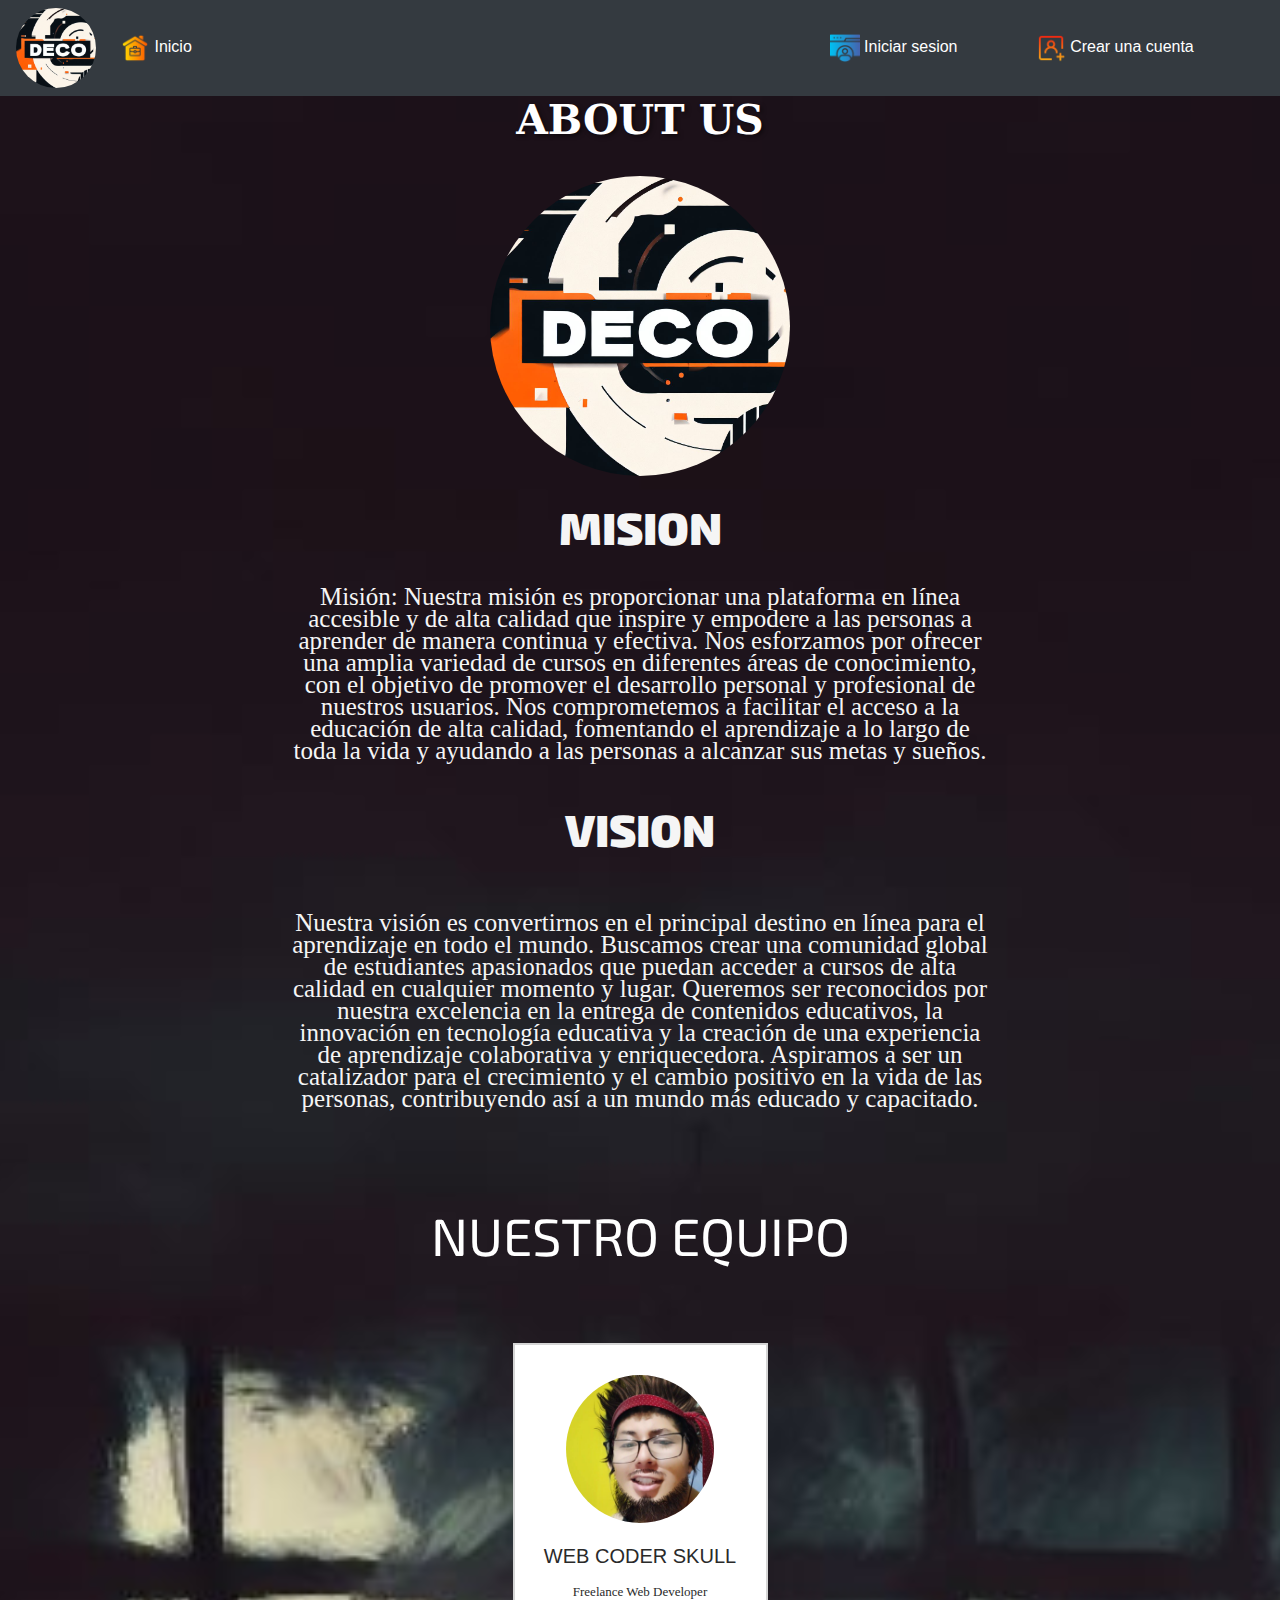
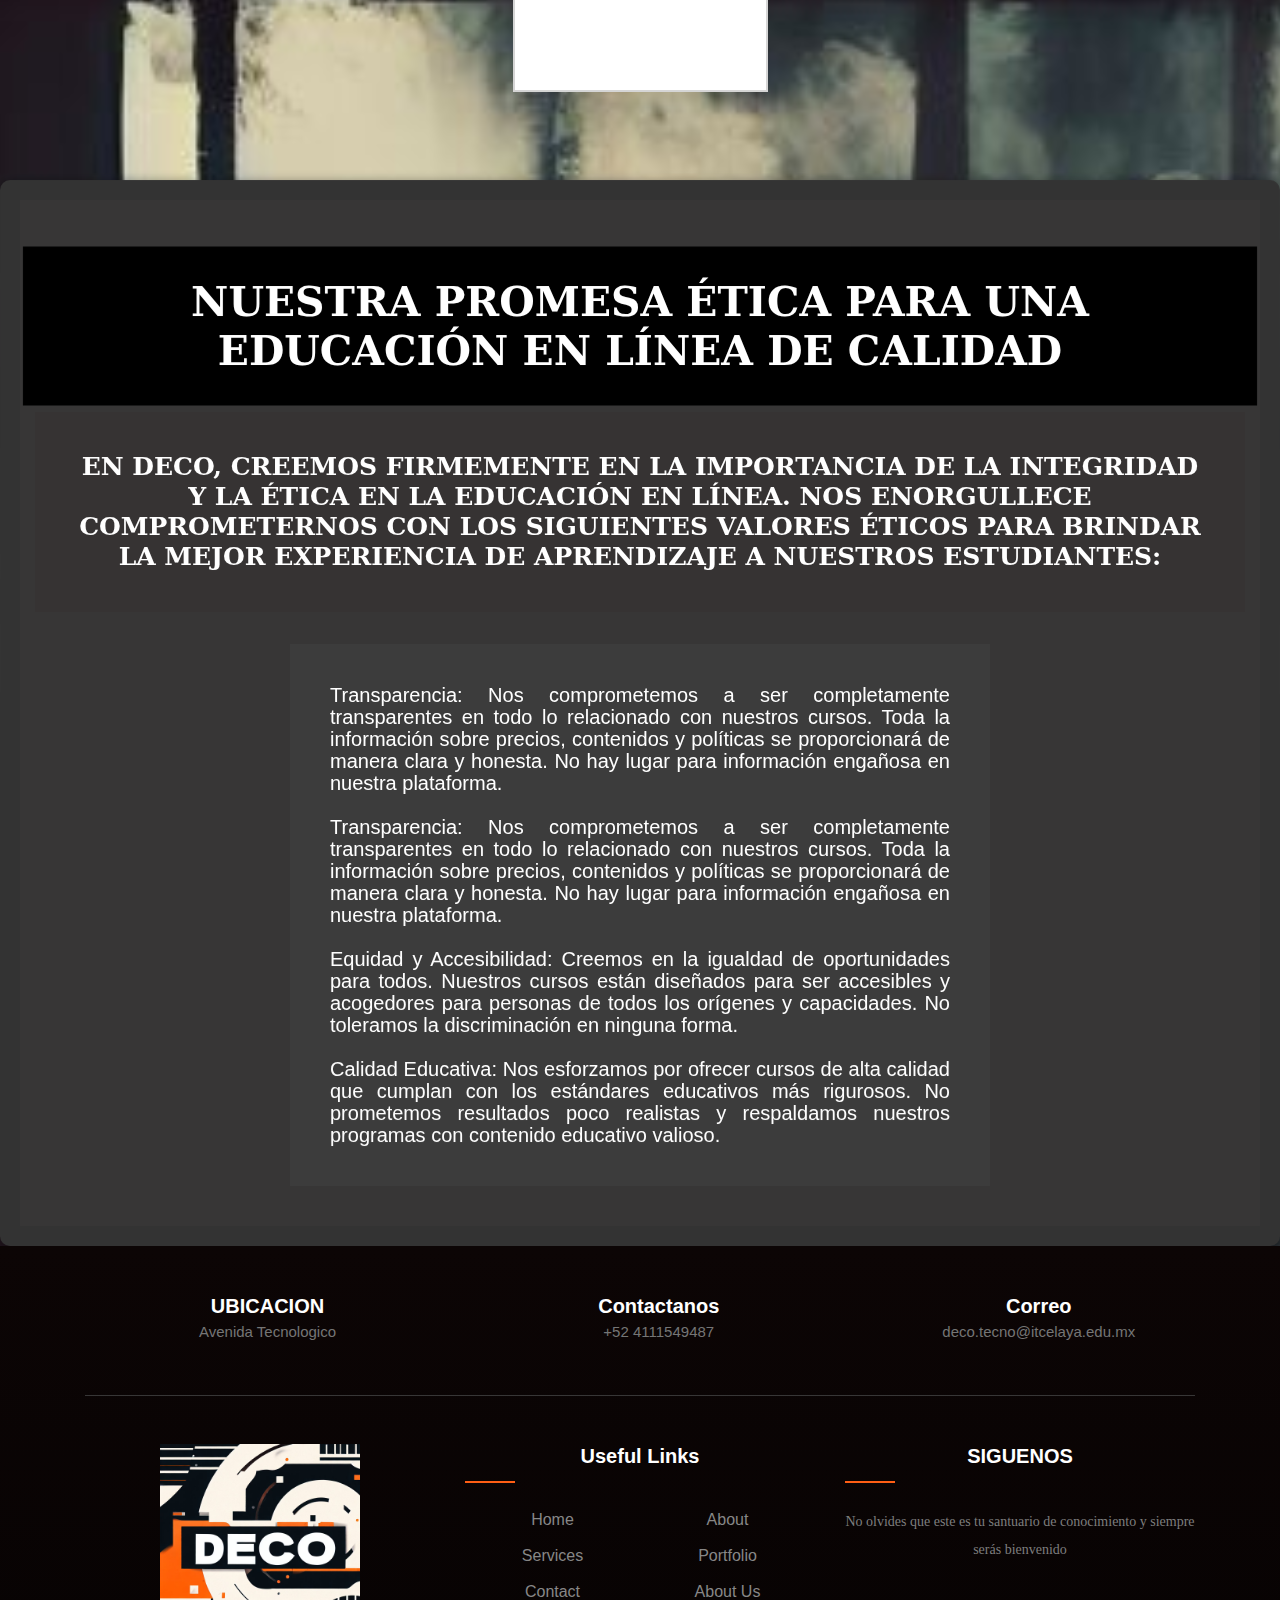
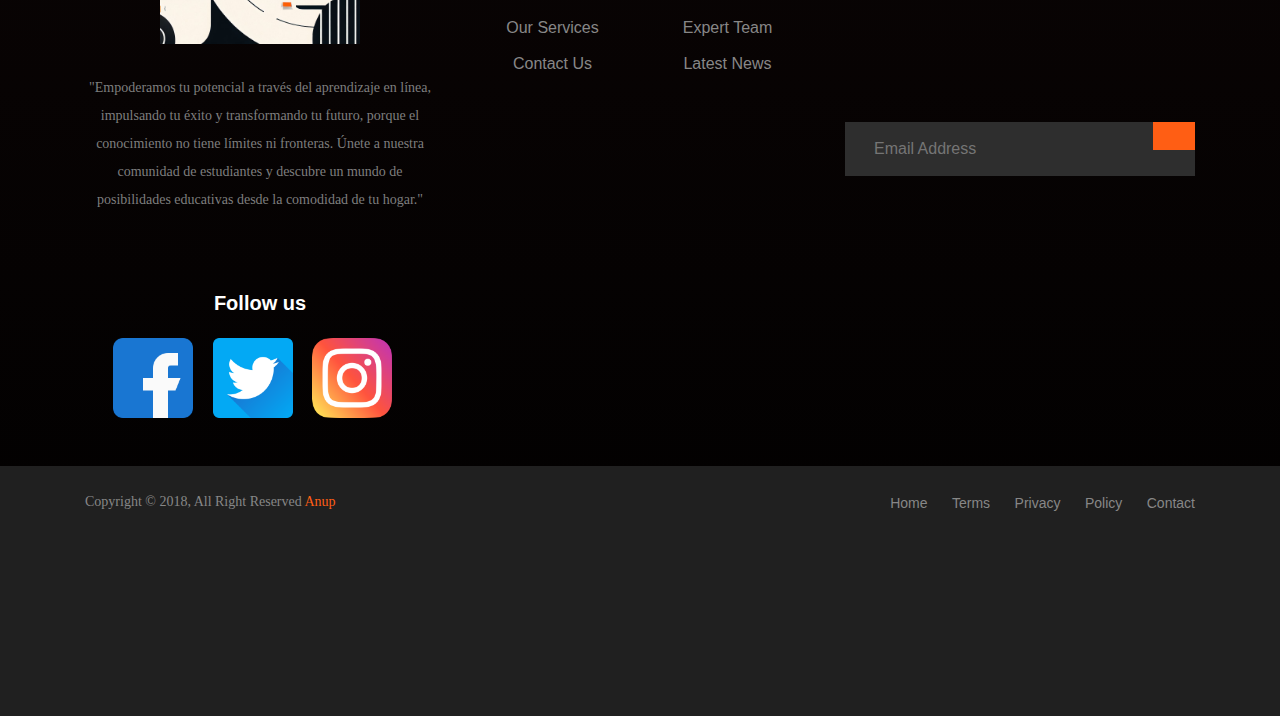
==== commit 1fe6ebb3: "FINAL" ====
--- a/html/Acerca_de.html
+++ b/html/Acerca_de.html
@@ -29,7 +29,7 @@
     <header>
         <nav class="navbar navbar-expand-lg navbar-dark bg-dark ">
             <img src="../assets/img/OIG.jpeg" alt="Logo" width="80" height="80"
-                class="d-inline-block align-top imagen-redondeada">
+                class="d-inline-block align-top imagen-redondeada elemento-con-halo">
 
             <!--src="https://d1yjjnpx0p53s8.cloudfront.net/styles/logo-thumbnail/s3/0022/4736/brand.gif?itok=QRK3Br9L" -->
             <a class="navbar-brand" href="#"><img height="100" src="/HTML/Carpeta2/assets/imagenes/logo.png" alt=""></a>
@@ -101,12 +101,13 @@
 
 
     <!--pagina  https://codepen.io/HYPNOS/pen/jBBeVe -->
-    <h1>
-        ABOUT US
-        <br>
-        <br><br>
-        <img src="../assets/img/OIG.jpeg" class="imagen-redondeada" width="89" height="89">
-        <br>
+    <h1> ABOUT US </h1>
+    <br>
+
+    <img src="../assets/img/OIG.jpeg" class="imagen-redondeada elemento-con-halo" width="300" height="300">
+    <br>
+    <br>
+
     </h1>
     <h2>MISION</h2>
     <article>
@@ -137,7 +138,7 @@
     <section class="our-webcoderskull padding-lg">
         <div class="container">
             <div class="row heading heading-icon">
-                <h2>Our Team</h2>
+                <h2>Nuestro Equipo</h2>
             </div>
             <ul class="row">
                 <li class="col-12 col-md-6 col-lg-3">
@@ -155,39 +156,33 @@
             </ul>
         </div>
     </section>
-
-    <div class="logo">
-        <svg version="1.0" xmlns="http://www.w3.org/2000/svg" width="200.000000pt" height="137.000000pt"
-            viewBox="0 0 100.000000 499.000000" preserveAspectRatio="xMidYMid meet">
-            <g transform="translate(0,200) scale(0.100000,-0.100000)" fill="#c00" stroke="none">
-                <g class="all">
-                    <g class="over">
-                        <path d="M1412 1018 c-8 -8 -12 -47 -12 -108 0 -61 4 -100 12 -108 7 -7 44
-        -12 97 -12 l86 0 72 -72 c71 -71 73 -74 73 -123 0 -50 -1 -52 -78 -128 l-77
-        -77 -81 0 c-49 0 -85 -5 -92 -12 -16 -16 -16 -200 0 -216 16 -16 200 -16 216
-        0 7 7 12 35 12 63 l0 50 108 108 107 107 51 0 c27 0 55 5 62 12 16 16 16 200
-        0 216 -7 7 -40 12 -78 12 l-65 0 -93 93 c-89 89 -92 94 -92 138 0 25 -5 50
-        -12 57 -16 16 -200 16 -216 0z" />
-                    </g>
-                    <g class="less">
-                        <path d="M200 813 l-180 -178 0 -45 c0 -44 1 -46 158 -202 148 -147 161 -158
-        196 -158 48 0 86 36 86 81 0 28 -17 49 -122 156 l-122 123 142 143 c125 125
-        142 146 142 175 0 45 -38 82 -84 82 -32 0 -51 -16 -216 -177z" />
-                    </g>
-                    <g class="pen">
-                        <path d="M1171 1285 l-115 -73 -1 -90 -1 -90 53 -26 54 -26 49 39 c28 22 59
-        43 70 46 19 6 20 15 20 151 0 79 -3 144 -7 143 -5 0 -59 -34 -122 -74z" />
-                        <path d="M976 974 c-9 -20 -16 -37 -14 -39 2 -1 38 -20 80 -43 l77 -41 21 33
-        c11 18 20 36 20 39 0 6 -150 87 -161 87 -3 0 -13 -16 -23 -36z" />
-                        <path d="M932 888 c-21 -26 -222 -426 -307 -612 -58 -127 -84 -197 -81 -211 7
-        -26 56 -50 84 -41 25 8 428 683 465 778 5 14 -7 25 -56 52 -82 46 -92 49 -105
-        34z" />
-                    </g>
-                </g>
-            </g>
-        </svg>
+    <div class="container-fluid seccion-3d">
+        <div class="col-sm-12 col-md-12 col-lg-12 backlok">
+            <br><br>
+            <h1 class="">Nuestra Promesa Ética para una Educación en Línea de Calidad</h1>
+            <h2>En DECO, creemos firmemente en la importancia de la integridad y la ética en la educación en línea. Nos
+                enorgullece comprometernos con los siguientes valores éticos para brindar la mejor experiencia de
+                aprendizaje a nuestros estudiantes:</h2>
+            <br>
+
+            <p>Transparencia: Nos comprometemos a ser completamente transparentes en todo lo relacionado con nuestros
+                cursos. Toda la información sobre precios, contenidos y políticas se proporcionará de manera clara y
+                honesta. No hay lugar para información engañosa en nuestra plataforma.
+                <br><br>Transparencia: Nos comprometemos a ser completamente transparentes en todo lo relacionado con
+                nuestros cursos. Toda la información sobre precios, contenidos y políticas se proporcionará de manera
+                clara y honesta. No hay lugar para información engañosa en nuestra plataforma.
+                <br><br>
+                Equidad y Accesibilidad: Creemos en la igualdad de oportunidades para todos. Nuestros cursos están
+                diseñados para ser accesibles y acogedores para personas de todos los orígenes y capacidades. No
+                toleramos la discriminación en ninguna forma.
+                <br><br>
+                Calidad Educativa: Nos esforzamos por ofrecer cursos de alta calidad que cumplan con los estándares
+                educativos más rigurosos. No prometemos resultados poco realistas y respaldamos nuestros programas con
+                contenido educativo valioso.
+            </p>
+            <br>
+        </div>
     </div>
-
     <footer class="footer-section">
         <div class="container">
             <div class="footer-cta pt-5 pb-5">
--- a/assets/CSS/Acerca_de.css
+++ b/assets/CSS/Acerca_de.css
@@ -6,8 +6,9 @@
 }
 
 .imagen-redondeada {
-    border-radius: 50%; /* Un valor del 50% hace que la imagen tenga bordes completamente redondeados, convirtiéndola en un círculo si la imagen es cuadrada. Puedes ajustar este valor según tus preferencias. */
-  }
+    border-radius: 50%;
+    /* Un valor del 50% hace que la imagen tenga bordes completamente redondeados, convirtiéndola en un círculo si la imagen es cuadrada. Puedes ajustar este valor según tus preferencias. */
+}
 
 body {
     background: url("../img/fondoSKUll.jpeg") no-repeat center top / cover;
@@ -17,18 +18,20 @@
     text-align: center;
 }
 
+
+
 h1 {
-    color: whitesmoke;
+    color: white;
     font-family: 'Exo 2', sans-serif;
-    font-size: 46px;
-    font-weight: 900;
+    font-size: xx-large;
+
     text-transform: uppercase;
 }
 
 h2 {
     color: whitesmoke;
     font-family: 'Exo 2', sans-serif;
-    font-size: 35px;
+    font-size: 45px;
     font-weight: 900;
     text-transform: uppercase;
 }
@@ -39,7 +42,7 @@
     padding: 0;
     color: whitesmoke;
     font-family: OpenSans;
-    font-size: 14px;
+    font-size: 25px;
     font-weight: 300;
     line-height: 22px;
 }
@@ -480,4 +483,79 @@
 .footer-menu li a {
     font-size: 14px;
     color: #878787;
-}+}
+
+/*valores*/
+
+/* Estilos para encabezado principal */
+h1 {
+    text-align: center;
+    font-size: 40px;
+    font-family: 'Serif', serif;
+    font-weight: bold;
+    text-shadow: 2px 2px 4px rgba(0, 0, 0, 0.5);
+    /* Efecto de sombra */
+    transform: perspective(1px) scale(1.02);
+    /* Efecto de profundidad */
+}
+
+/* Estilos para subencabezado */
+/* Estilos para la sección 3D */
+.seccion-3d {
+    text-align: center;
+    background-color: #333;
+    /* Cambia el color de fondo según tus preferencias */
+    padding: 20px;
+    border-radius: 10px;
+    /* Añade esquinas redondeadas para resaltar */
+    box-shadow: 0 0 10px rgba(0, 0, 0, 0.3);
+    /* Efecto de sombra 3D */
+    transform: perspective(10px) rotateX(.0001deg);
+    /* Efecto de inclinación en el eje X */
+    transition: transform 0.3s ease-in-out;
+    /* Transición suave */
+}
+
+/* Estilos para encabezado principal dentro de la sección */
+.seccion-3d h1 {
+    font-size: 40px;
+    font-family: 'Serif', serif;
+    font-weight: bold;
+    color: #fff;
+    /* Cambia el color del texto según tus preferencias */
+    background-color: #000000;
+    padding: 30px;
+}
+
+/* Estilos para subtítulo dentro de la sección */
+.seccion-3d h2 {
+    font-size: 25px;
+    font-family: 'Serif', serif;
+    color: #fff;
+    padding: 40px;
+    background-color: rgb(54, 51, 51);
+}
+
+/* Estilos para párrafos dentro de la sección */
+.seccion-3d p {
+    font-family: 'Sans-Serif', sans-serif;
+    text-align: justify;
+    font-size: 20px;
+    color: #fff;
+    background-color: #3c3c3c;
+    padding: 40px;
+
+}
+
+/* Efecto hover para destacar aún más la sección */
+.seccion-3d:hover {
+    transform: perspective(3px) rotateX(.01deg);
+    /* Aumenta la inclinación al pasar el mouse */
+}
+
+
+
+.backlok {
+    background-color: #373636;
+}
+
